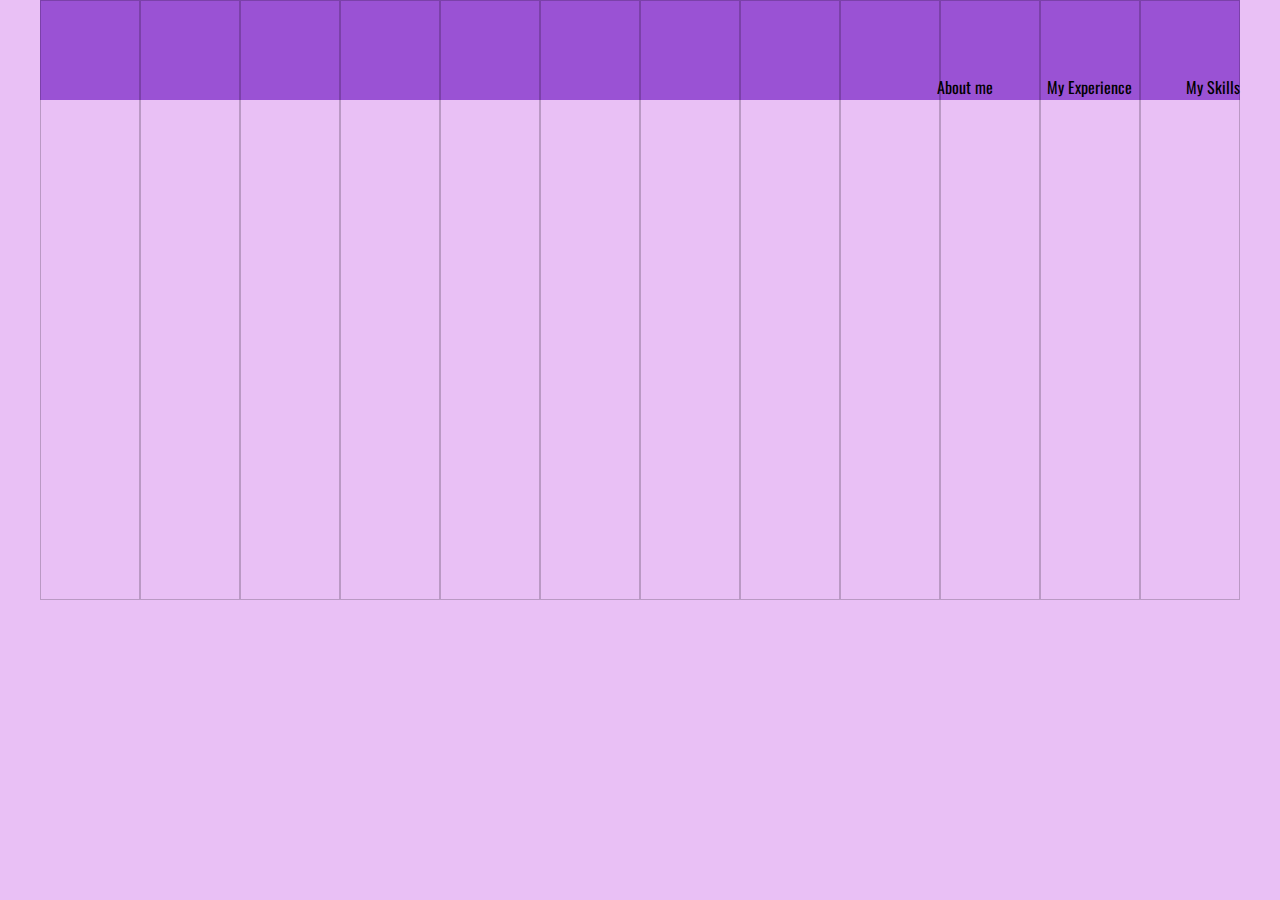
==== Aboutme.html @ 42357d40 "extra pages made" ====
<!DOCTYPE html>
<html lang="en">
	<head>
		<meta charset="UTF-8" />
		<meta name="viewport" content="width=device-width, initial-scale=1.0" />
		<title>Yasmine Mennadi - About Me</title>
		<link rel="stylesheet" href="style.css" />
	</head>
	<body>
		<div class="wrapper">
			<div id="grid">
				<p></p>
				<p></p>
				<p></p>
				<p></p>
				<p></p>
				<p></p>
				<p></p>
				<p></p>
				<p></p>
				<p></p>
				<p></p>
				<p></p>
			</div>

			<header>
				<nav>
					<ul>
						<li><a href="#">About me</a></li>
						<li><a href="#">My Experience</a></li>
						<li><a href="#">My Skills</a></li>
					</ul>
				</nav>
			</header>
		</div>
	</body>
</html>
---- style.css ----
@import url("https://fonts.googleapis.com/css2?family=IBM+Plex+Mono:ital,wght@0,100;0,200;0,300;0,400;0,500;0,600;0,700;1,100;1,200;1,300;1,400;1,500;1,600;1,700&family=Inter:ital,opsz,wght@0,14..32,100..900;1,14..32,100..900&family=Oswald:wght@200..700&family=Poppins:ital,wght@0,100;0,200;0,300;0,400;0,500;0,600;0,700;0,800;0,900;1,100;1,200;1,300;1,400;1,500;1,600;1,700;1,800;1,900&display=swap");

body {
	font-family: "Oswald";
	margin: 0;
	background-color: #e9c0f5;
}

.wrapper {
	width: 1200px;
	margin: 0 auto;
	display: grid;
	grid-template-columns: repeat(12, 1fr);
	grid-template-rows: repeat(6, minmax(100px, auto));
	position: relative;
	align-items: stretch;
}

#grid {
	position: absolute;
	display: grid; /* zet hier het grid uit wanneer je klaar bent*/
	grid-template-columns: repeat(12, 1fr);
	width: 100%;
	height: 100%;
}

#grid p {
	border: 1px solid #000;
	margin: 0;
	opacity: 0.2;
}

header {
	background-color: #9a52d4;
	grid-column: 1 / 15;
	padding-top: 75px;
}

header nav {
	grid-column: 5 / 13;

	align-self: center;
}

header nav ul {
	margin: 0;
	padding: 0;
	float: right;
}

header nav ul li {
	display: inline;
	padding-left: 50px;
}

header nav ul li a {
	color: #000000;
	text-decoration: none;
}
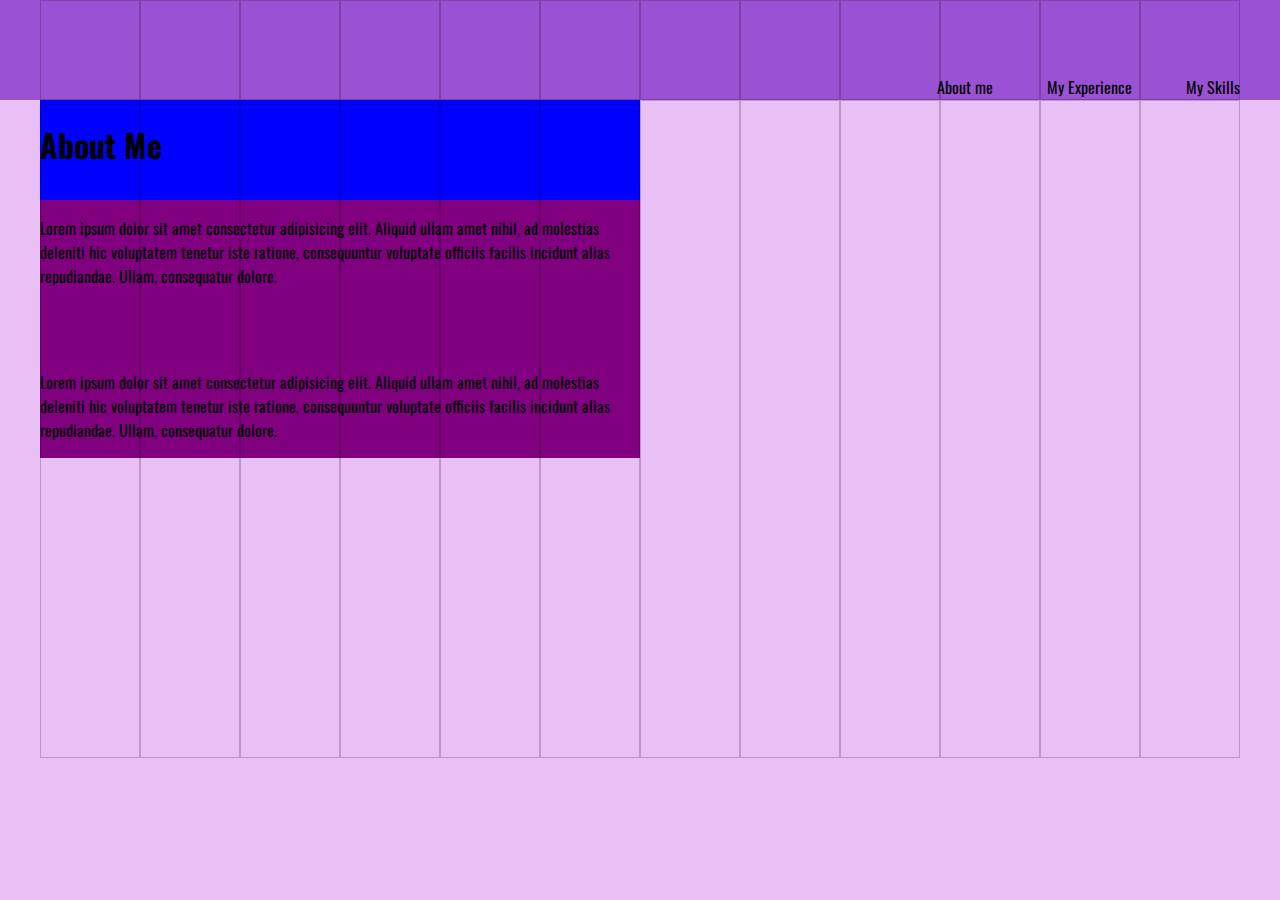
==== commit 32c3a43d: "text added and adjusted thanks to grid" ====
--- a/Aboutme.html
+++ b/Aboutme.html
@@ -4,9 +4,38 @@
 		<meta charset="UTF-8" />
 		<meta name="viewport" content="width=device-width, initial-scale=1.0" />
 		<title>Yasmine Mennadi - About Me</title>
-		<link rel="stylesheet" href="style.css" />
+		<link rel="stylesheet" href="styleAboutMe.css" />
 	</head>
 	<body>
+		<div class="wrapper-outer">
+			<div class="wrapper small">
+				<div id="grid">
+					<p></p>
+					<p></p>
+					<p></p>
+					<p></p>
+					<p></p>
+					<p></p>
+					<p></p>
+					<p></p>
+					<p></p>
+					<p></p>
+					<p></p>
+					<p></p>
+				</div>
+
+				<header>
+					<nav>
+						<ul>
+							<li><a href="Aboutme.html">About me</a></li>
+							<li><a href="Experiences.html">My Experience</a></li>
+							<li><a href="MySkills.html">My Skills</a></li>
+						</ul>
+					</nav>
+				</header>
+			</div>
+		</div>
+
 		<div class="wrapper">
 			<div id="grid">
 				<p></p>
@@ -22,16 +51,26 @@
 				<p></p>
 				<p></p>
 			</div>
+			<div class="Aboutme">
+				<h1>About Me</h1>
+			</div>
 
-			<header>
-				<nav>
-					<ul>
-						<li><a href="#">About me</a></li>
-						<li><a href="#">My Experience</a></li>
-						<li><a href="#">My Skills</a></li>
-					</ul>
-				</nav>
-			</header>
+			<div class="Aboutme-text">
+				<p>
+					Lorem ipsum dolor sit amet consectetur adipisicing elit. Aliquid ullam
+					amet nihil, ad molestias deleniti hic voluptatem tenetur iste ratione,
+					consequuntur voluptate officiis facilis incidunt alias repudiandae.
+					Ullam, consequatur dolore.
+				</p>
+			</div>
+			<div class="Aboutme-text2">
+				<p>
+					Lorem ipsum dolor sit amet consectetur adipisicing elit. Aliquid ullam
+					amet nihil, ad molestias deleniti hic voluptatem tenetur iste ratione,
+					consequuntur voluptate officiis facilis incidunt alias repudiandae.
+					Ullam, consequatur dolore.
+				</p>
+			</div>
 		</div>
 	</body>
 </html>
--- a/styleAboutMe.css
+++ b/styleAboutMe.css
@@ -0,0 +1,83 @@
+@import url("https://fonts.googleapis.com/css2?family=IBM+Plex+Mono:ital,wght@0,100;0,200;0,300;0,400;0,500;0,600;0,700;1,100;1,200;1,300;1,400;1,500;1,600;1,700&family=Inter:ital,opsz,wght@0,14..32,100..900;1,14..32,100..900&family=Oswald:wght@200..700&family=Poppins:ital,wght@0,100;0,200;0,300;0,400;0,500;0,600;0,700;0,800;0,900;1,100;1,200;1,300;1,400;1,500;1,600;1,700;1,800;1,900&display=swap");
+
+body {
+	font-family: "Oswald";
+	margin: 0;
+	background-color: #e9c0f5;
+}
+
+.wrapper-outer {
+	background-color: #9a52d4;
+}
+
+.wrapper {
+	width: 1200px;
+	margin: 0 auto;
+	display: grid;
+	grid-template-columns: repeat(12, 1fr);
+	grid-template-rows: repeat(6, minmax(100px, auto));
+	position: relative;
+	align-items: stretch;
+}
+
+.small {
+	grid-template-rows: repeat(1, minmax(100px, auto));
+}
+
+#grid {
+	position: absolute;
+	display: grid; /* zet hier het grid uit wanneer je klaar bent*/
+	grid-template-columns: repeat(12, 1fr);
+	width: 100%;
+	height: 100%;
+}
+
+#grid p {
+	border: 1px solid #000;
+	margin: 0;
+	opacity: 0.2;
+}
+
+header {
+	background-color: #9a52d4;
+	grid-column: 1 / 15;
+	padding-top: 75px;
+}
+
+header nav {
+	grid-column: 5 / 13;
+
+	align-self: center;
+}
+
+header nav ul {
+	margin: 0;
+	padding: 0;
+	float: right;
+}
+
+header nav ul li {
+	display: inline;
+	padding-left: 50px;
+}
+
+header nav ul li a {
+	color: #000000;
+	text-decoration: none;
+}
+
+.Aboutme {
+	background-color: blue;
+	grid-column: 1 / 7;
+}
+
+.Aboutme-text {
+	background-color: purple;
+	grid-column: 1 / 7;
+}
+
+.Aboutme-text2 {
+	padding-top: 50px;
+	background-color: purple;
+	grid-column: 1 / 7;
+}
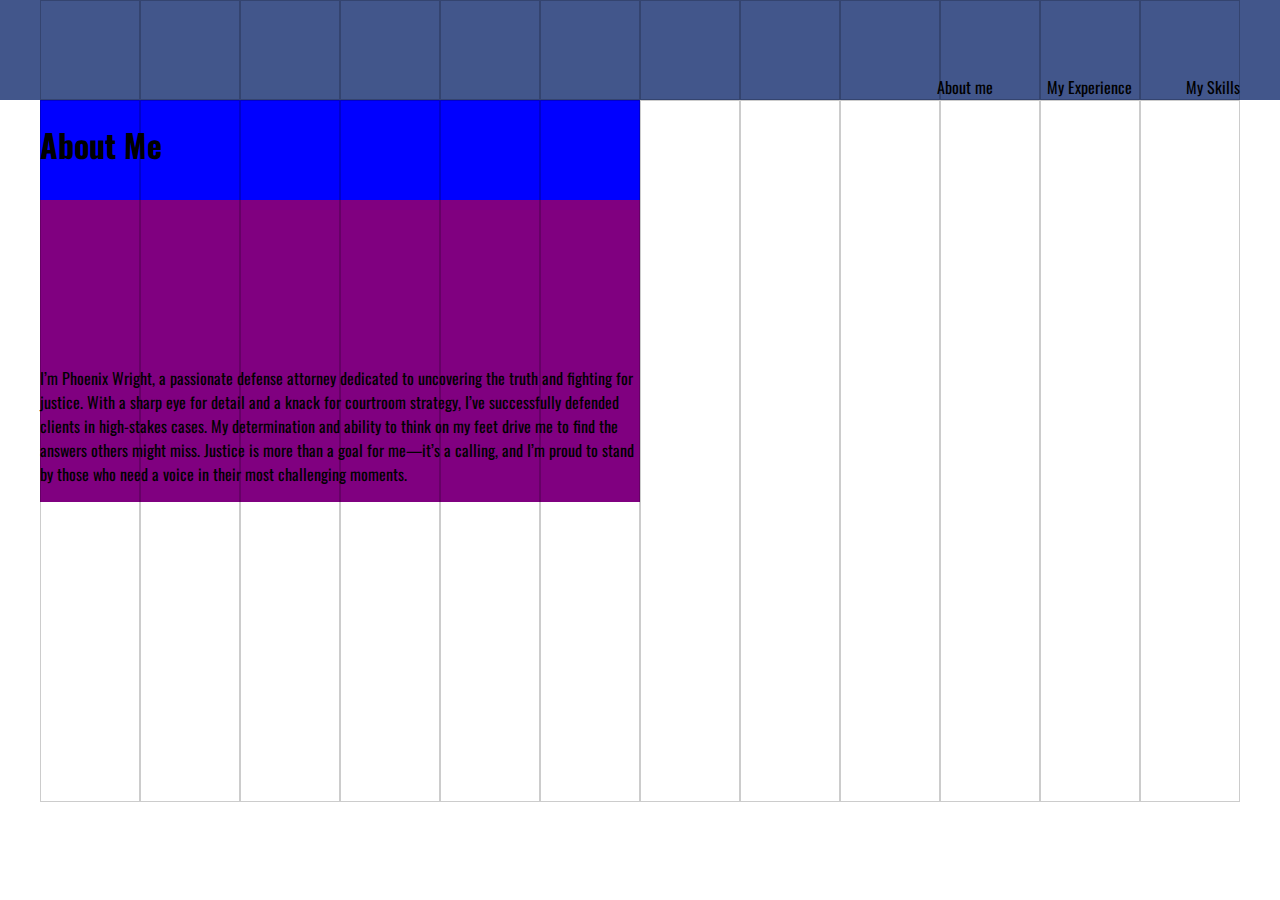
==== commit ab4351ea: "website colors and text changed" ====
--- a/Aboutme.html
+++ b/Aboutme.html
@@ -56,19 +56,17 @@
 			</div>
 
 			<div class="Aboutme-text">
-				<p>
-					Lorem ipsum dolor sit amet consectetur adipisicing elit. Aliquid ullam
-					amet nihil, ad molestias deleniti hic voluptatem tenetur iste ratione,
-					consequuntur voluptate officiis facilis incidunt alias repudiandae.
-					Ullam, consequatur dolore.
-				</p>
+				<p></p>
 			</div>
 			<div class="Aboutme-text2">
 				<p>
-					Lorem ipsum dolor sit amet consectetur adipisicing elit. Aliquid ullam
-					amet nihil, ad molestias deleniti hic voluptatem tenetur iste ratione,
-					consequuntur voluptate officiis facilis incidunt alias repudiandae.
-					Ullam, consequatur dolore.
+					I’m Phoenix Wright, a passionate defense attorney dedicated to
+					uncovering the truth and fighting for justice. With a sharp eye for
+					detail and a knack for courtroom strategy, I’ve successfully defended
+					clients in high-stakes cases. My determination and ability to think on
+					my feet drive me to find the answers others might miss. Justice is
+					more than a goal for me—it’s a calling, and I’m proud to stand by
+					those who need a voice in their most challenging moments.
 				</p>
 			</div>
 		</div>
--- a/styleAboutMe.css
+++ b/styleAboutMe.css
@@ -3,11 +3,11 @@
 body {
 	font-family: "Oswald";
 	margin: 0;
-	background-color: #e9c0f5;
+	background-color: white;
 }
 
 .wrapper-outer {
-	background-color: #9a52d4;
+	background-color: #42568b;
 }
 
 .wrapper {
@@ -39,7 +39,7 @@
 }
 
 header {
-	background-color: #9a52d4;
+	background-color: #42568b;
 	grid-column: 1 / 15;
 	padding-top: 75px;
 }
@@ -80,4 +80,5 @@
 	padding-top: 50px;
 	background-color: purple;
 	grid-column: 1 / 7;
+	text-size-adjust: 20;
 }
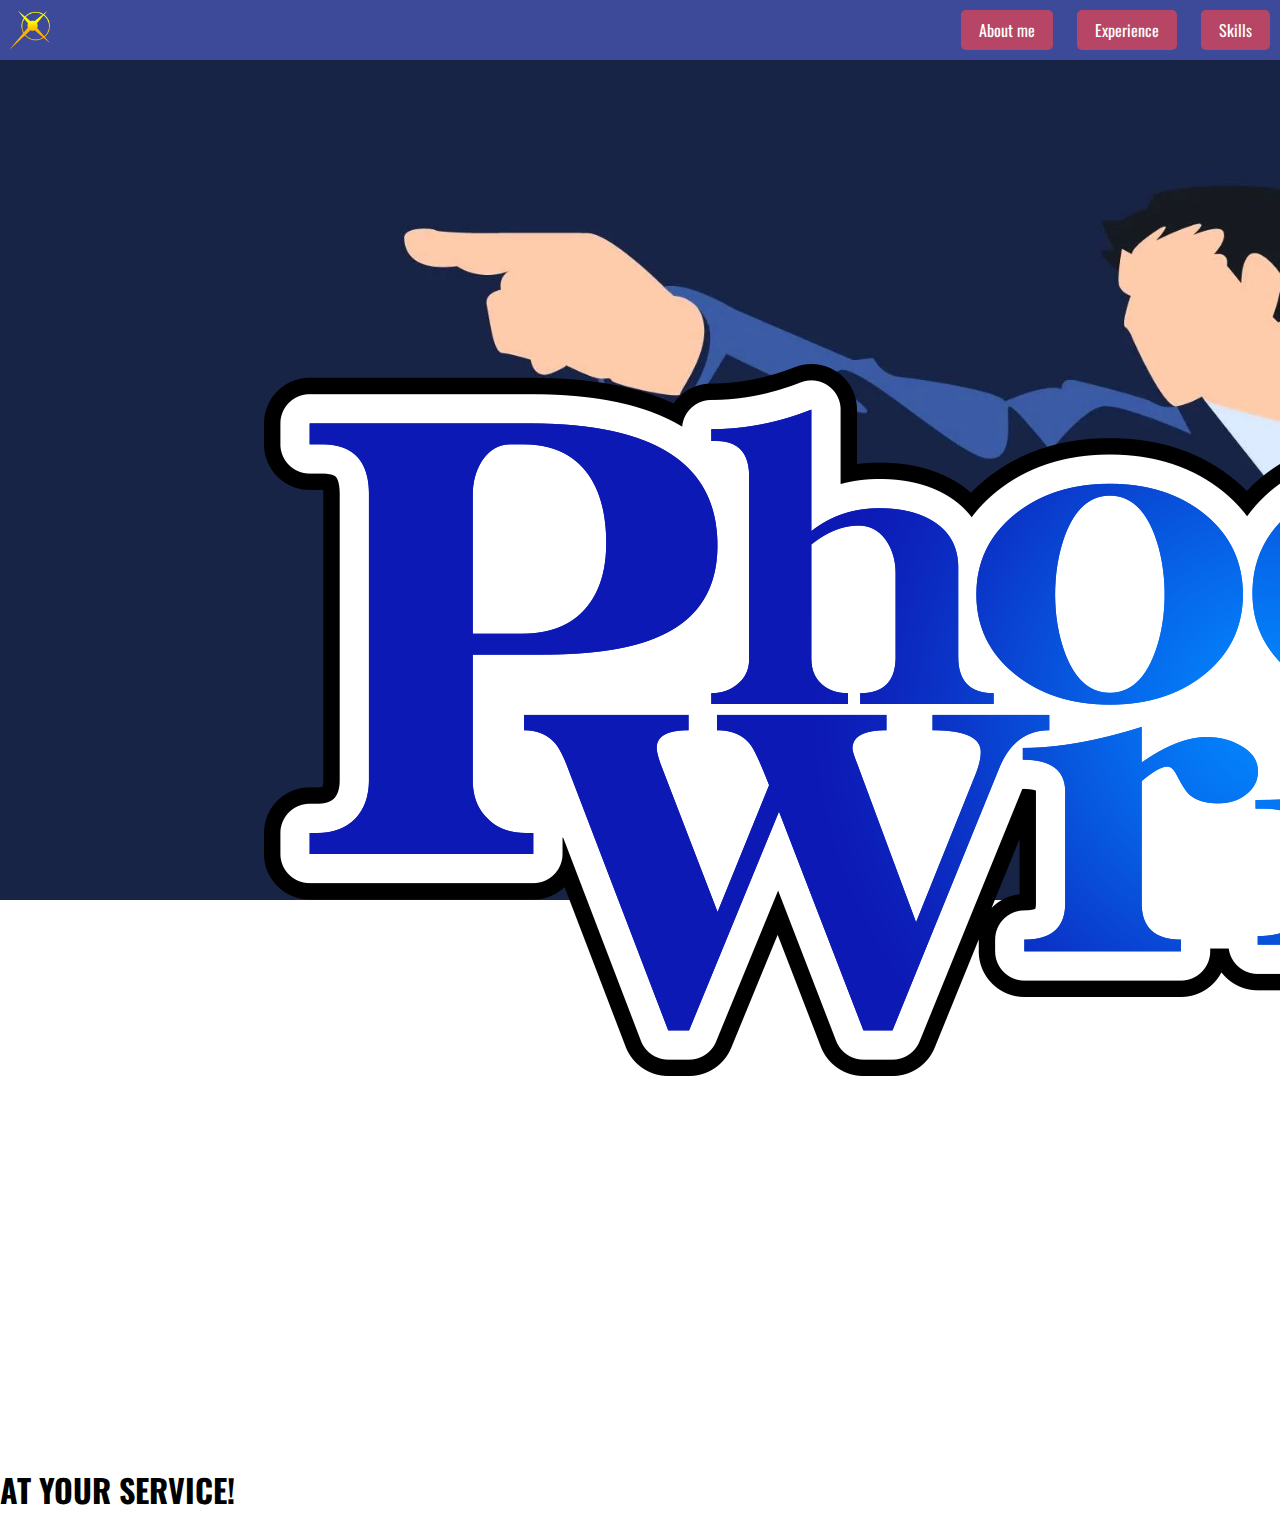
==== commit 22a40a1c: "Navigation bar made + background image added" ====
--- a/Aboutme.html
+++ b/Aboutme.html
@@ -3,72 +3,30 @@
 	<head>
 		<meta charset="UTF-8" />
 		<meta name="viewport" content="width=device-width, initial-scale=1.0" />
-		<title>Yasmine Mennadi - About Me</title>
+		<title>Phoenix Wright - About Me</title>
 		<link rel="stylesheet" href="styleAboutMe.css" />
 	</head>
 	<body>
-		<div class="wrapper-outer">
-			<div class="wrapper small">
-				<div id="grid">
-					<p></p>
-					<p></p>
-					<p></p>
-					<p></p>
-					<p></p>
-					<p></p>
-					<p></p>
-					<p></p>
-					<p></p>
-					<p></p>
-					<p></p>
-					<p></p>
+		<div class="navigationtab">
+			<img src="images/header mobile version.png" class="logoportfolio-desktop" alt="" />
+			<nav>
+				<ul>
+					<li><a href="Aboutme.html" class="red">About me</a></li>
+					<li><a href="Experiences.html" class="red2">Experience</a></li>
+					<li><a href="MySkills.html" class="red3">Skills</a></li>
+				</ul>
+			</nav>
+		</div>
+		
+		<header>
+			<div class="wrap">
+				<div class="whoami">
+					<img src="images/nameLogo.png" class="PhoenixWright" alt="" />
+					<h1> AT YOUR SERVICE!</h1>
+					<p class="intro"
+
+
 				</div>
-
-				<header>
-					<nav>
-						<ul>
-							<li><a href="Aboutme.html">About me</a></li>
-							<li><a href="Experiences.html">My Experience</a></li>
-							<li><a href="MySkills.html">My Skills</a></li>
-						</ul>
-					</nav>
-				</header>
 			</div>
-		</div>
-
-		<div class="wrapper">
-			<div id="grid">
-				<p></p>
-				<p></p>
-				<p></p>
-				<p></p>
-				<p></p>
-				<p></p>
-				<p></p>
-				<p></p>
-				<p></p>
-				<p></p>
-				<p></p>
-				<p></p>
-			</div>
-			<div class="Aboutme">
-				<h1>About Me</h1>
-			</div>
-
-			<div class="Aboutme-text">
-				<p></p>
-			</div>
-			<div class="Aboutme-text2">
-				<p>
-					I’m Phoenix Wright, a passionate defense attorney dedicated to
-					uncovering the truth and fighting for justice. With a sharp eye for
-					detail and a knack for courtroom strategy, I’ve successfully defended
-					clients in high-stakes cases. My determination and ability to think on
-					my feet drive me to find the answers others might miss. Justice is
-					more than a goal for me—it’s a calling, and I’m proud to stand by
-					those who need a voice in their most challenging moments.
-				</p>
-			</div>
-		</div>
-	</body>
-</html>
+		</header>
+	</body>--- a/styleAboutMe.css
+++ b/styleAboutMe.css
@@ -6,79 +6,68 @@
 	background-color: white;
 }
 
-.wrapper-outer {
-	background-color: #42568b;
+.navigationtab {
+	width: 100%;
+	height: 40px;
+	background-color: #3d4999;
+	display: flex;
+	justify-content: space-between;
+	align-items: center;
+	padding: 10px;
+	position: fixed;
+}
+
+.logoportfolio-desktop{
+	height: 40px;
+}
+
+.navigationtab li {
+	display: inline;
+	padding-right: 20px;
+}
+
+a {
+	border-radius: 5px;
+	padding: 8px 18px;
+	color: #fff;
+	text-decoration: none;
+}
+
+a.red {
+	background-color: #b74565;
+	border: #b74565;
+}
+
+a.red2 {
+	background-color: #b74565;
+	border: #b74565;
+}
+
+a.red3 {
+	background-color: #b74565;
+	border: #b74565;
+}
+
+a.red:hover {
+	background-color: #f40612;
+}
+
+a.red2:hover {
+	background-color: #f40612;
+}
+
+a.red3:hover {
+	background-color: #f40612;
+}
+
+header {
+	height: 100vh;
+	background-image: url(images/backgroundWright.webp);
+	background-size: cover;
 }
 
 .wrapper {
-	width: 1200px;
+	width: 90%;
 	margin: 0 auto;
-	display: grid;
-	grid-template-columns: repeat(12, 1fr);
-	grid-template-rows: repeat(6, minmax(100px, auto));
-	position: relative;
-	align-items: stretch;
-}
-
-.small {
-	grid-template-rows: repeat(1, minmax(100px, auto));
-}
-
-#grid {
-	position: absolute;
-	display: grid; /* zet hier het grid uit wanneer je klaar bent*/
-	grid-template-columns: repeat(12, 1fr);
-	width: 100%;
-	height: 100%;
-}
-
-#grid p {
-	border: 1px solid #000;
-	margin: 0;
-	opacity: 0.2;
-}
-
-header {
-	background-color: #42568b;
-	grid-column: 1 / 15;
-	padding-top: 75px;
-}
-
-header nav {
-	grid-column: 5 / 13;
-
-	align-self: center;
-}
-
-header nav ul {
-	margin: 0;
-	padding: 0;
-	float: right;
-}
-
-header nav ul li {
-	display: inline;
-	padding-left: 50px;
-}
-
-header nav ul li a {
-	color: #000000;
-	text-decoration: none;
-}
-
-.Aboutme {
-	background-color: blue;
-	grid-column: 1 / 7;
-}
-
-.Aboutme-text {
-	background-color: purple;
-	grid-column: 1 / 7;
-}
-
-.Aboutme-text2 {
-	padding-top: 50px;
-	background-color: purple;
-	grid-column: 1 / 7;
-	text-size-adjust: 20;
-}
+	background-color: red;
+}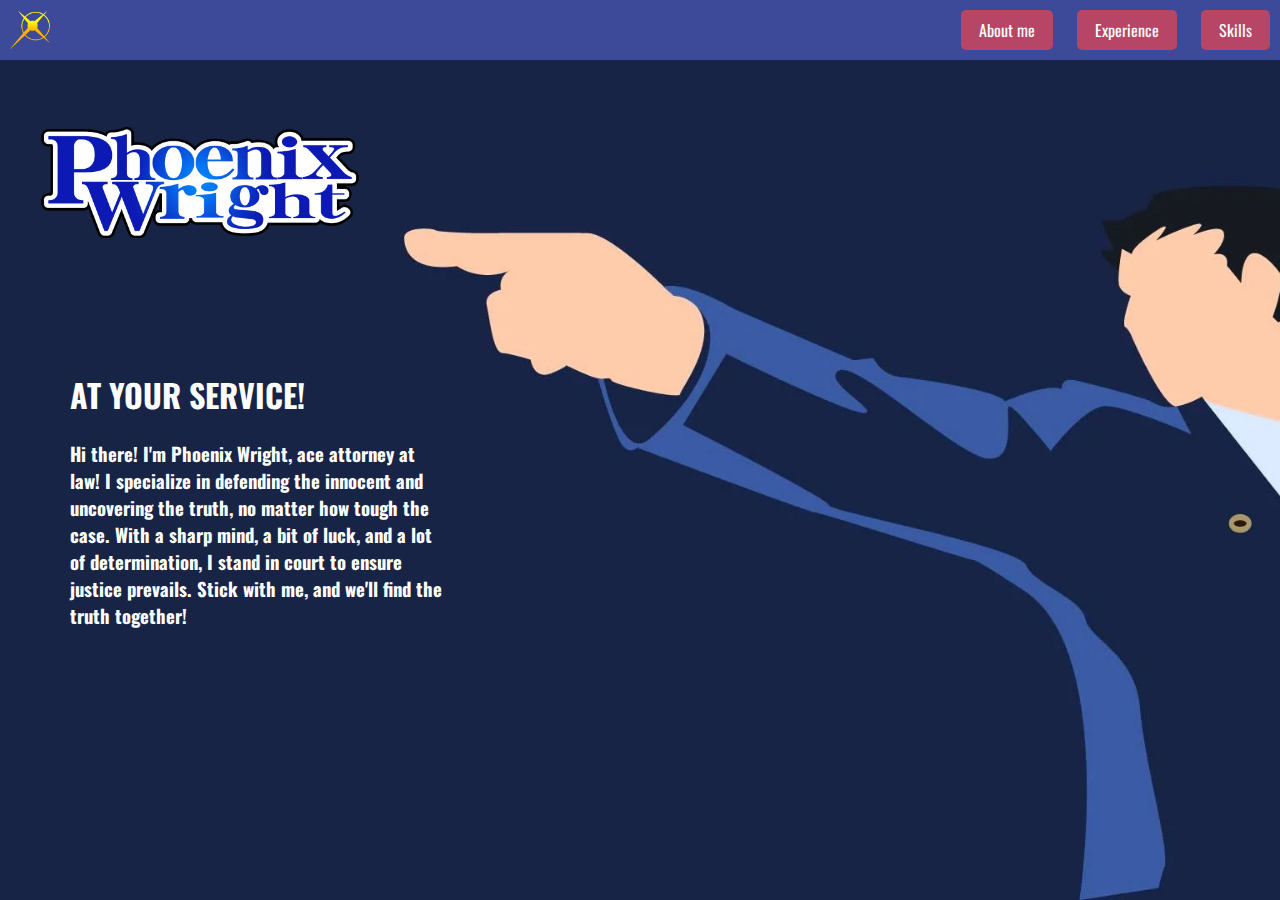
==== commit 118de62f: "bottom part of aboutme made!" ====
--- a/Aboutme.html
+++ b/Aboutme.html
@@ -17,15 +17,13 @@
 				</ul>
 			</nav>
 		</div>
-		
+
 		<header>
 			<div class="wrap">
 				<div class="whoami">
-					<img src="images/nameLogo.png" class="PhoenixWright" alt="" />
-					<h1> AT YOUR SERVICE!</h1>
-					<p class="intro"
-
-
+					<img src="images/nameLogo.png" class="logoname" alt="" />
+					<h1 class="service"> AT YOUR SERVICE!</h1>
+					<h3 class="intro">Hi there! I'm Phoenix Wright, ace attorney at law! I specialize in defending the innocent and uncovering the truth, no matter how tough the case. With a sharp mind, a bit of luck, and a lot of determination, I stand in court to ensure justice prevails. Stick with me, and we'll find the truth together! </h3>
 				</div>
 			</div>
 		</header>
--- a/styleAboutMe.css
+++ b/styleAboutMe.css
@@ -70,4 +70,26 @@
 	width: 90%;
 	margin: 0 auto;
 	background-color: red;
+}
+
+
+.whoami {
+	width: 35%;
+
+}
+
+.logoname {
+	width: 400px;
+	padding-top: 70px;
+}
+
+.intro {
+	color: white;
+	padding-left: 70px;
+}
+
+.service {
+	color: white;
+	padding-top: 50px;
+	padding-left: 70px;
 }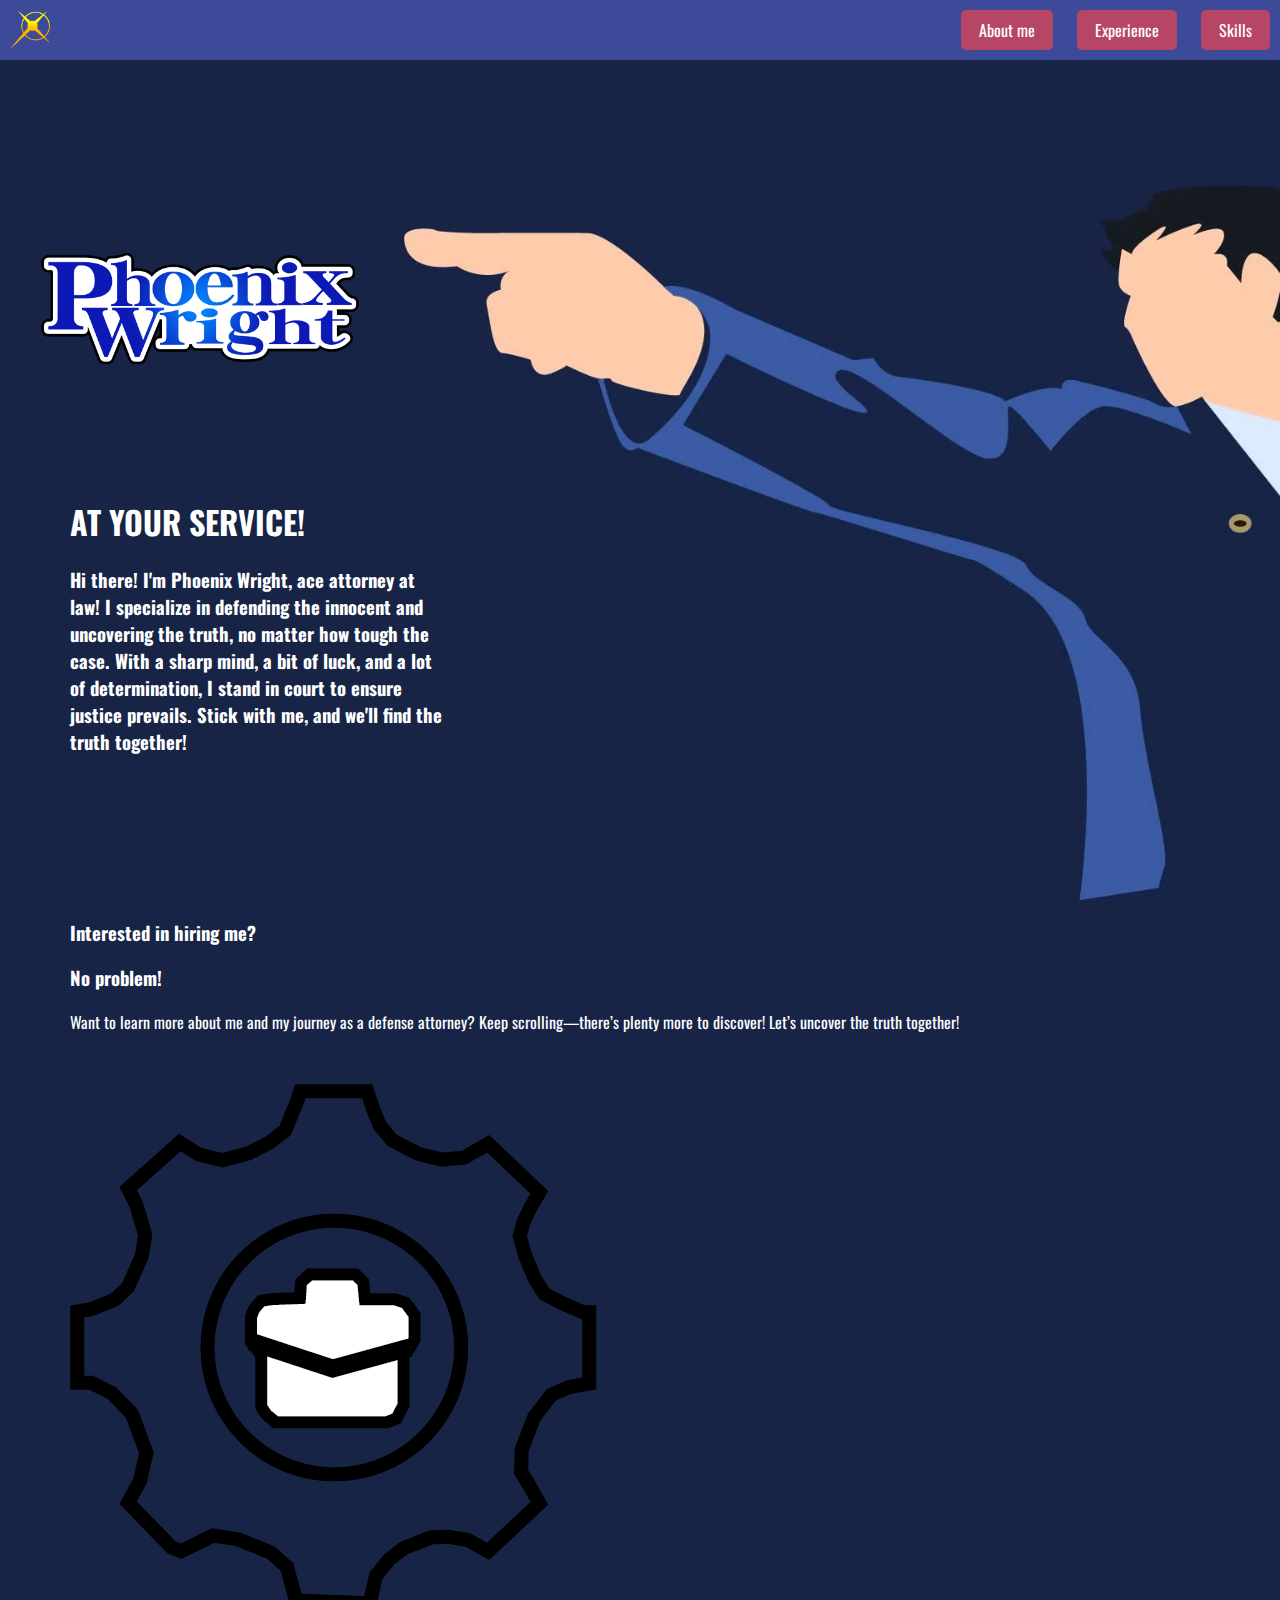
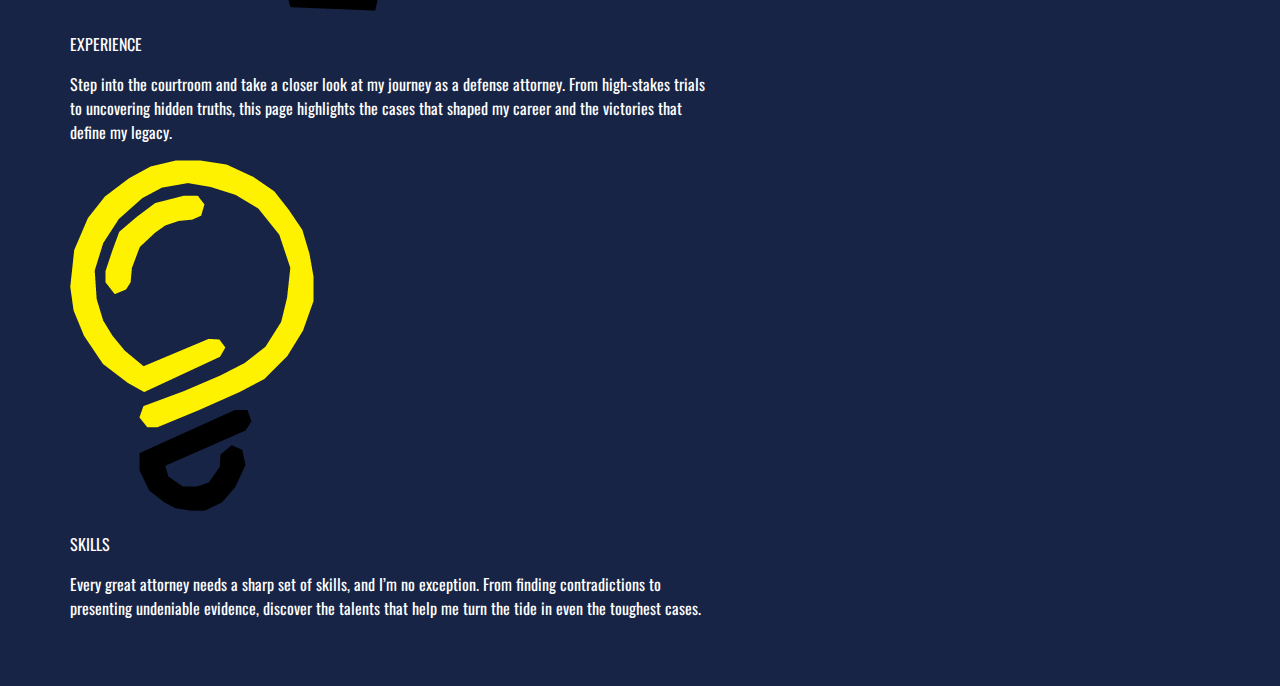
==== commit 980ee633: "page colors changed" ====
--- a/Aboutme.html
+++ b/Aboutme.html
@@ -6,9 +6,9 @@
 		<title>Phoenix Wright - About Me</title>
 		<link rel="stylesheet" href="styleAboutMe.css" />
 	</head>
-	<body>
-		<div class="navigationtab">
-			<img src="images/header mobile version.png" class="logoportfolio-desktop" alt="" />
+<body>
+	<div class="navigationtab">
+		<img src="images/header mobile version.png" class="logoportfolio-desktop" alt="" />
 			<nav>
 				<ul>
 					<li><a href="Aboutme.html" class="red">About me</a></li>
@@ -20,11 +20,36 @@
 
 		<header>
 			<div class="wrap">
+				<div class="aboutme-flex">
 				<div class="whoami">
 					<img src="images/nameLogo.png" class="logoname" alt="" />
 					<h1 class="service"> AT YOUR SERVICE!</h1>
 					<h3 class="intro">Hi there! I'm Phoenix Wright, ace attorney at law! I specialize in defending the innocent and uncovering the truth, no matter how tough the case. With a sharp mind, a bit of luck, and a lot of determination, I stand in court to ensure justice prevails. Stick with me, and we'll find the truth together! </h3>
 				</div>
 			</div>
-		</header>
-	</body>+		</div>
+	</header>
+<div class="checkout">
+	<h3>Interested in hiring me?</h3>
+	<h3> No problem!</h3>
+	
+	<p class="checkout2">
+		Want to learn more about me and my journey as a defense attorney? Keep scrolling—there’s plenty more to discover! Let’s uncover the truth together!</p>
+</div>
+
+
+
+<div class="newwrap">
+	<div class="gettoknowme">
+		<img src="images/EXPERIENCE.png" />
+		<p>EXPERIENCE</p>
+		<p>Step into the courtroom and take a closer look at my journey as a defense attorney. From high-stakes trials to uncovering hidden truths, this page highlights the cases that shaped my career and the victories that define my legacy.</p>
+	</div>
+
+	<div class="gettoknowme">
+		<img src="images/SKILLS.png" />
+		<p>SKILLS</p>
+		<p>Every great attorney needs a sharp set of skills, and I’m no exception. From finding contradictions to presenting undeniable evidence, discover the talents that help me turn the tide in even the toughest cases.</p>
+	</div>
+</div>	
+</body>--- a/styleAboutMe.css
+++ b/styleAboutMe.css
@@ -3,7 +3,7 @@
 body {
 	font-family: "Oswald";
 	margin: 0;
-	background-color: white;
+	background-color: #172446;
 }
 
 .navigationtab {
@@ -75,7 +75,6 @@
 
 .whoami {
 	width: 35%;
-
 }
 
 .logoname {
@@ -92,4 +91,33 @@
 	color: white;
 	padding-top: 50px;
 	padding-left: 70px;
-}+}
+.aboutme-flex {
+	display: flex;
+	align-items: center;
+	height: 100vh;
+}
+
+.checkout {
+	color: white;
+	padding-left: 70px;
+}
+
+.gettoknowme {
+	color: white;
+	padding-left: 70px;
+	width: 50%;
+}
+
+.gettotknowme img {
+	width: 100%;
+}
+
+.newwrap {
+	display: flex;
+	flex-wrap: wrap;
+	justify-content: space-between;
+	margin-top: 50px;
+	margin-bottom: 50px;
+}
+
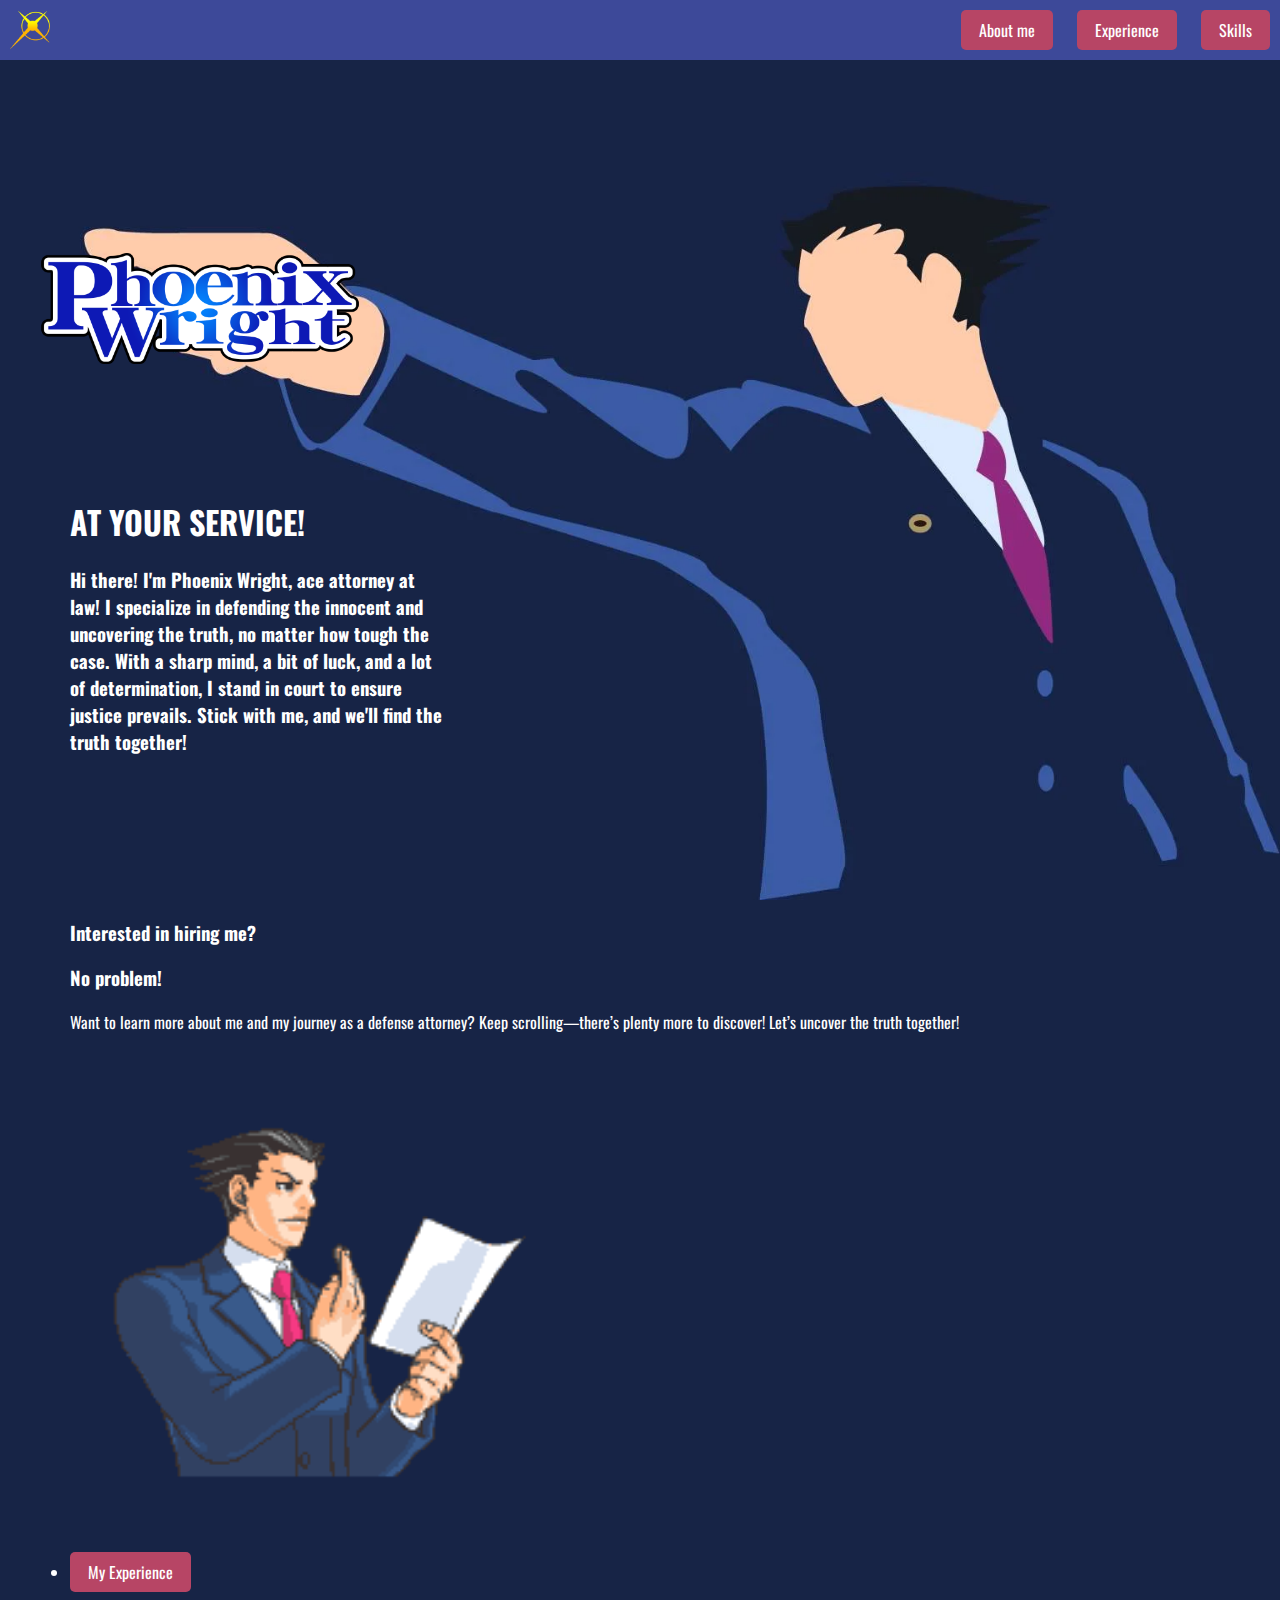
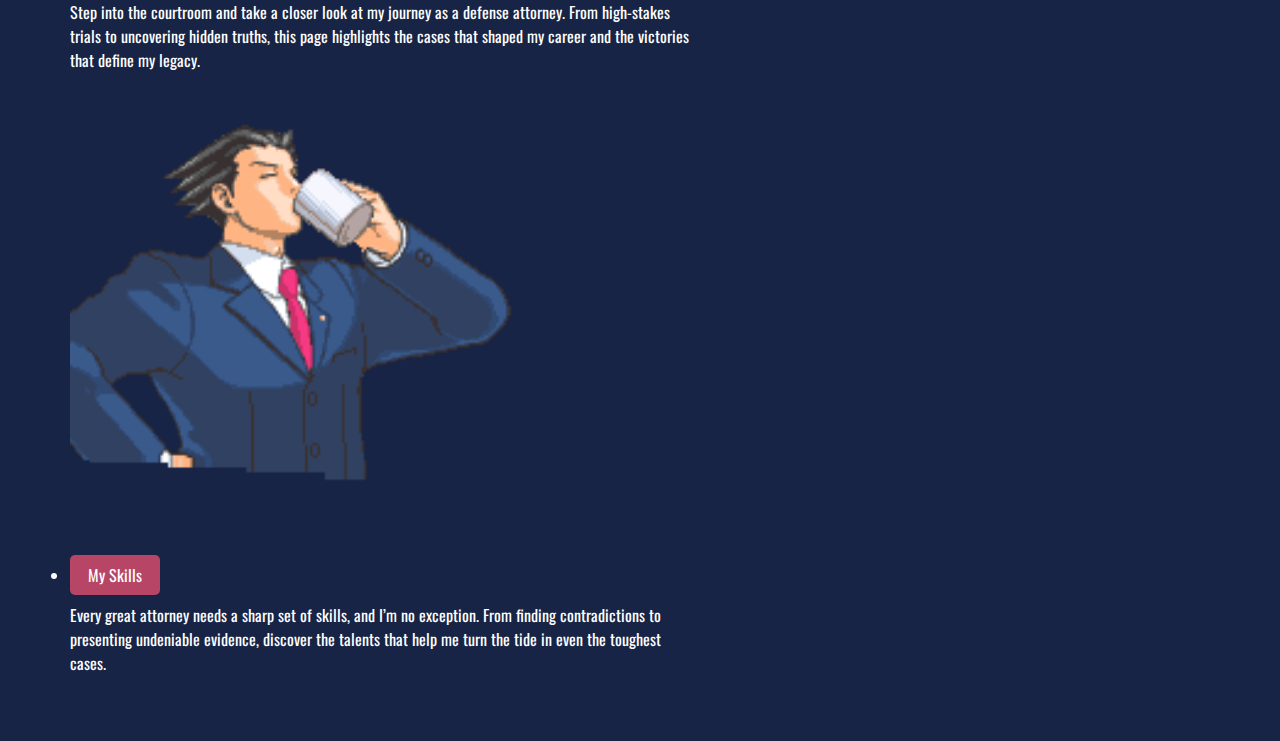
==== commit b407c02f: "responsive version made for homepage" ====
--- a/Aboutme.html
+++ b/Aboutme.html
@@ -8,10 +8,11 @@
 	</head>
 <body>
 	<div class="navigationtab">
-		<img src="images/header mobile version.png" class="logoportfolio-desktop" alt="" />
+		<img src="images/header mobile version.png" class="logoportfolio-desktop desktop" alt="" />
+		<img src="images/NEWHEADER WEBSITE.jpg" class="logoportfolio-mobile mobile" alt="" />
 			<nav>
 				<ul>
-					<li><a href="Aboutme.html" class="red">About me</a></li>
+					<li class="no-mobile"><a href="Aboutme.html" class="red">About me</a></li>
 					<li><a href="Experiences.html" class="red2">Experience</a></li>
 					<li><a href="MySkills.html" class="red3">Skills</a></li>
 				</ul>
@@ -29,6 +30,7 @@
 			</div>
 		</div>
 	</header>
+
 <div class="checkout">
 	<h3>Interested in hiring me?</h3>
 	<h3> No problem!</h3>
@@ -38,18 +40,19 @@
 </div>
 
 
+<div class="overlap">
+	<div class="newwrap">
+		<div class="knowme">
+			<img src="images/REALEXPERIENCE.gif" />
+			<li><a href="Experiences.html" class="red2">My Experience</a></li>
+			<p>Step into the courtroom and take a closer look at my journey as a defense attorney. From high-stakes trials to uncovering hidden truths, this page highlights the cases that shaped my career and the victories that define my legacy.</p>
+		</div>
 
-<div class="newwrap">
-	<div class="gettoknowme">
-		<img src="images/EXPERIENCE.png" />
-		<p>EXPERIENCE</p>
-		<p>Step into the courtroom and take a closer look at my journey as a defense attorney. From high-stakes trials to uncovering hidden truths, this page highlights the cases that shaped my career and the victories that define my legacy.</p>
-	</div>
-
-	<div class="gettoknowme">
-		<img src="images/SKILLS.png" />
-		<p>SKILLS</p>
-		<p>Every great attorney needs a sharp set of skills, and I’m no exception. From finding contradictions to presenting undeniable evidence, discover the talents that help me turn the tide in even the toughest cases.</p>
+		<div class="knowme">
+			<img src="images/SKILLS.gif" />
+			<li><a href="MySkills.html" class="red2">My Skills</a></li>
+			<p>Every great attorney needs a sharp set of skills, and I’m no exception. From finding contradictions to presenting undeniable evidence, discover the talents that help me turn the tide in even the toughest cases.</p>
+		</div>
 	</div>
 </div>	
 </body>--- a/styleAboutMe.css
+++ b/styleAboutMe.css
@@ -17,7 +17,11 @@
 	position: fixed;
 }
 
-.logoportfolio-desktop{
+.logoportfolio-desktop {
+	height: 40px;
+}
+
+.logoportfolio-mobile {
 	height: 40px;
 }
 
@@ -64,6 +68,7 @@
 	height: 100vh;
 	background-image: url(images/backgroundWright.webp);
 	background-size: cover;
+	background-position: top right;
 }
 
 .wrapper {
@@ -98,21 +103,6 @@
 	height: 100vh;
 }
 
-.checkout {
-	color: white;
-	padding-left: 70px;
-}
-
-.gettoknowme {
-	color: white;
-	padding-left: 70px;
-	width: 50%;
-}
-
-.gettotknowme img {
-	width: 100%;
-}
-
 .newwrap {
 	display: flex;
 	flex-wrap: wrap;
@@ -121,3 +111,57 @@
 	margin-bottom: 50px;
 }
 
+.newwrap div {
+	width: 49%;
+}
+
+.checkout {
+	color: white;
+	padding-left: 70px;
+}
+
+.knowme {
+	color: white;
+	width: 48%;
+	padding-left: 70px;
+}
+
+.knowme img {
+	width: 100%;
+}
+
+
+
+
+.mobile {
+	display: none;
+}
+
+@media screen and (max-width: 768px) {
+	.desktop {
+		display: none;
+	}
+
+	.mobile {
+		display: block;
+		padding-top: 12px;
+	}
+
+	header {
+		background-image: none;
+	}
+
+	.whoami {
+		width: 100%;
+		padding-right: 60px;
+	}
+
+	.skills {
+		width: 100%;
+	}
+
+	.overlap div {
+		width: 98%;
+	}
+}
+
